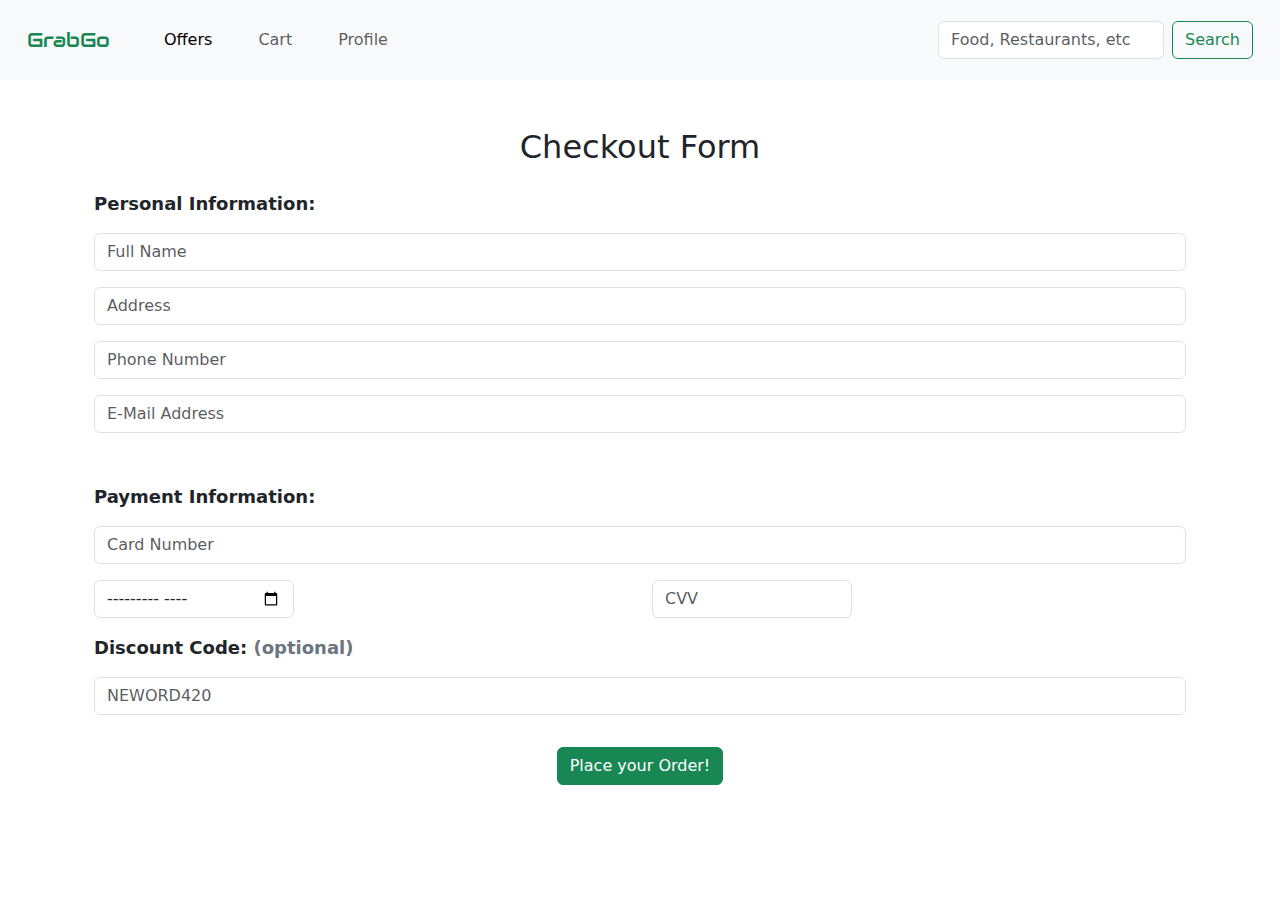
==== checkout.html @ b7c3b2dc "Add files via upload" ====
<!doctype html>
<html lang="en">

<head>
    <title>GrubGo - Pick your favourite dishes ASAP!</title>
    <meta charset="utf-8">
    <meta name="viewport" content="width=device-width, initial-scale=1">
    <link href="https://cdn.jsdelivr.net/npm/bootstrap@5.3.3/dist/css/bootstrap.min.css" rel="stylesheet" integrity="sha384-QWTKZyjpPEjISv5WaRU9OFeRpok6YctnYmDr5pNlyT2bRjXh0JMhjY6hW+ALEwIH" crossorigin="anonymous">
    <link rel="stylesheet" href="style.css">
    <link rel="preconnect" href="https://fonts.googleapis.com">
    <link rel="preconnect" href="https://fonts.gstatic.com" crossorigin>
    <link href="https://fonts.googleapis.com/css2?family=Audiowide&family=Press+Start+2P&display=swap" rel="stylesheet">

    <style>
        /* Custom styling for banner */
        .banner {
            background-image: url('https://png.pngtree.com/thumb_back/fw800/background/20240612/pngtree-cookies-with-coffee-beans-and-milk-image_15748825.jpg');
            background-size: cover;
            background-position: center;
            color: #fff;
            text-align: center;
            padding: 80px 20px;
            position: relative;
        }

        .banner-overlay {
            position: absolute;
            top: 0;
            left: 0;
            right: 0;
            bottom: 0;
            background-color: rgba(0, 0, 0, 0.5); /* Dark overlay for readability */
        }

        .banner-content {
            position: relative;
            z-index: 1;
        }

        .discount-text {
            font-size: 1.5rem;
            font-weight: bold;
            color: #ffeb3b; /* Highlighted discount color */
        }

        .banner-btn {
            background-color: #b42bf4;
            color: #ffffff;
            border: none;
        }

        .search-btn {
            background-color: #b42bf4;
            color: white;
        }

        /* Top Restaurants Cards */
        .restaurant-card {
            width: 100%;
            background-color: #f8f9fa;
            display: flex;
            align-items: center;
            justify-content: center;
            border-radius: 10px;
            box-shadow: 0 4px 8px rgba(0, 0, 0, 0.1);
            font-weight: bold;
            font-size: 1rem;
            color: #b42bf4;
            height: 120px;
            text-align: center;
        }

        /* Popular Dishes Cards */
        .food-card .card-body {
            text-align: center;
        }

        .food-card-title {
            font-size: 1.2rem;
            font-weight: bold;
            color: #b42bf4;
        }

        .food-card-price {
            font-size: 1rem;
            color: #555;
        }
    </style>
</head>

<body>
    <!-- Navbar -->
    <nav class="navbar navbar-expand-lg bg-body-tertiary">
        <div class="container-fluid">
            <a class="navbar-brand text-success" href="index.html" style="font-family: 'Audiowide', sans-serif;">GrabGo</a>
            <button class="navbar-toggler" type="button" data-bs-toggle="collapse" data-bs-target="#navbarSupportedContent" aria-controls="navbarSupportedContent" aria-expanded="false" aria-label="Toggle navigation">
                <span class="navbar-toggler-icon"></span>
            </button>
            <div class="collapse navbar-collapse" id="navbarSupportedContent">
                <ul class="navbar-nav me-auto mb-2 mb-lg-0">
                    <li class="nav-item">
                        <a class="nav-link active" aria-current="page" href="#">Offers</a>
                    </li>
                    <li class="nav-item">
                        <a class="nav-link" href="#" data-bs-toggle="modal" data-bs-target="#checkoutModal">Cart</a>
                    </li>
                    <li class="nav-item">
                        <a class="nav-link" href="#">Profile</a>
                    </li>
                </ul>
                <form class="d-flex" role="search">
                    <input class="form-control me-2" type="search" placeholder="Food, Restaurants, etc" aria-label="Search">
                    <button class="btn btn-outline-success" type="submit">Search</button>
                </form>
            </div>
        </div>
    </nav>

    <div class="container checkout">
        <div class="container my-5">
            <div class="container d-flex justify-content-center">
                <h2 class="mb-4">Checkout Form</h2>
            </div>
            <form class="personal-details">
                <div class="personal-details-header">
                    <p>Personal Information:</p>
                </div>
                <!-- Name Field -->
                <div class="mb-3">
                    <input type="text" class="form-control" id="name" placeholder="Full Name" required>
                </div>
    
                <!-- Address Field -->
                <div class="mb-3">
                    <input type="text" class="form-control" id="address" placeholder="Address" required>
                </div>
    
                <!-- Phone Number Field -->
                <div class="mb-3">
                    <input type="tel" class="form-control" id="phone" placeholder="Phone Number" required>
                </div>
    
                <!-- Email Field -->
                <div class="mb-3">
                    <input type="email" class="form-control" id="email" placeholder="E-Mail Address" required>
                </div>
            </form>
    
            <!-- Payment Info Section -->
            <div class="payment-info-section">
                <form>
                    <div class="payment-details-header">
                        <p>Payment Information:</p>
                    </div>
                    <!-- Card Number -->
                    <div class="mb-3">
                        <input type="text" class="form-control" id="cardNumber" placeholder="Card Number" required>
                    </div>
    
                    <!-- Expiry Date and CVV fields side by side -->
                    <div class="row">
                        <!-- Expiry Date -->
                        <div class="col">
                            <div class="mb-3">
                                <input type="month" class="form-control form-small" id="expiryDate" required>
                            </div>
                        </div>
    
                        <!-- CVV -->
                        <div class="col">
                            <div class="mb-3">
                                <input type="text" class="form-control form-small" id="cvv" placeholder="CVV" required>
                            </div>
                        </div>
                    </div>
                </form>
            </div>
            <div class="discount-section">
                <!-- Discount Code (Optional) -->
                <div class="discount-details-header">
                    <p>Discount Code: <span class="text-secondary">(optional)</span></p>
                </div>
                <div class="mb-3">
                    <input type="text" class="form-control optional" id="discountCode" placeholder="NEWORD420">
                </div>
            </div>
    
            <div class="container d-flex justify-content-center">
                <!-- Proceed to Payment Button -->
                <button type="submit" class="btn btn-success mt-3">Place your Order!</button>
            </div>
        </div>
    </div>

    <!-- Bootstrap JS -->
    <script src="https://cdn.jsdelivr.net/npm/bootstrap@5.3.3/dist/js/bootstrap.bundle.min.js" integrity="sha384-YvpcrYf0tY3lHB60NNkmXc5s9fDVZLESaAA55NDzOxhy9GkcIdslK1eN7N6jIeHz" crossorigin="anonymous"></script>
</body>

</html>
---- style.css ----
body{
    overflow-x: hidden;
}
 
 /* Custom styling for banner */
 .banner {
    background-image: url('https://png.pngtree.com/thumb_back/fw800/background/20240612/pngtree-cookies-with-coffee-beans-and-milk-image_15748825.jpg');
    background-size: cover;
    background-position: center;
    color: #fff;
    text-align: center;
    padding: 80px 20px;
    position: relative;
}

.banner2 {
    background-image: url('https://media.istockphoto.com/id/1144820743/photo/pizza-chef-preparing-pizza-at-the-restaurant.jpg?s=612x612&w=0&k=20&c=QMcGU_j2hwvl7LG-KmWXCfnYVulH_b8zywKLSmHswRo=');
    background-size: cover;
    background-position: center;
    color: #fff;
    text-align: center;
    padding: 80px 20px;
    position: relative;
}

.navbar{
        height: 80px;
        padding-left: 15px;
        padding-right: 15px;
    }

.nav-link{
    margin-left: 30px;
}

.banner-overlay {
    position: absolute;
    top: 0;
    left: 0;
    right: 0;
    bottom: 0;
    background-color: rgba(0, 0, 0, 0.5); /* Dark overlay for readability */
}

.banner-content {
    position: relative;
    z-index: 1;
}

.discount-text {
    font-size: 1.5rem;
    font-weight: bold;
    color: #ffeb3b; /* Highlighted discount color */
}

.banner-btn {
    background-color: #b42bf4;
    color: #ffffff;
    border: none;
}

.search-btn{
    background-color: #b42bf4;
    color: white;
}
       /* Top Restaurants Cards */
.restaurant-card {
    width: 100%;
    background-color: #f8f9fa;
    display: flex;
    align-items: center;
    justify-content: center;
    border-radius: 10px;
    box-shadow: 0 4px 8px rgba(0, 0, 0, 0.1);
    font-weight: bold;
    font-size: 1rem;
    height: 120px;
    text-align: center;
    transition: transform 0.3s ease, box-shadow 0.3s ease; /* Smooth transition for scaling and shadow */
}

/* Hover Effect */
.restaurant-card:hover {
    transform: scale(1.05); /* Scale up the card */
    box-shadow: 0 8px 16px rgba(0, 0, 0, 0.2); /* Increase shadow size */
    cursor: pointer; /* Change the cursor to indicate it's clickable */
}

        /* Popular Dishes Cards */
        .food-card .card-body {
            text-align: center;
        }
        .food-card-title {
            font-size: 1.2rem;
            font-weight: bold;
        }
        .food-card-price {
            font-size: 1rem;
            color: #555;
        }

.footer{
    margin-top: 100px;
    width: 100%;
}

@media (max-width: 767px) {
    .footer .col-lg-3,
    .footer .col-lg-2 {
        text-align: center;
    }

    .footer .col-md-6 {
        text-align: center;
    }
    
    .footer h5,
    .footer h6 {
        font-size: 1.2rem;
    }

    .footer ul {
        padding-left: 0;
        list-style-type: none;
    }
}

.personal-details{
    font-weight: bold;
}

.discount-section{
    font-weight: bold;
}

/* Payment Info Section */
.payment-info-section {
    margin-top: 50px;
}

.payment-info-section h3 {
    margin-bottom: 20px;
    text-align: center;
}

.payment-info-section .form-label {
    font-weight: bold;
}

/* Adjusting the form fields */
.payment-info-section .form-group {
    margin-bottom: 1rem;
}

.payment-info-section .col-form-label {
    font-weight: bold;
}

/* Making Expiry Date and CVV fields smaller */
.payment-info-section .form-small {
    max-width: 200px;
}

/* Styling for making fields side by side */
.payment-info-section .row {
    justify-content: center;
}

.personal-details-header, .payment-details-header, .discount-details-header{
    font-weight: bold;
    font-size: 18px;
}
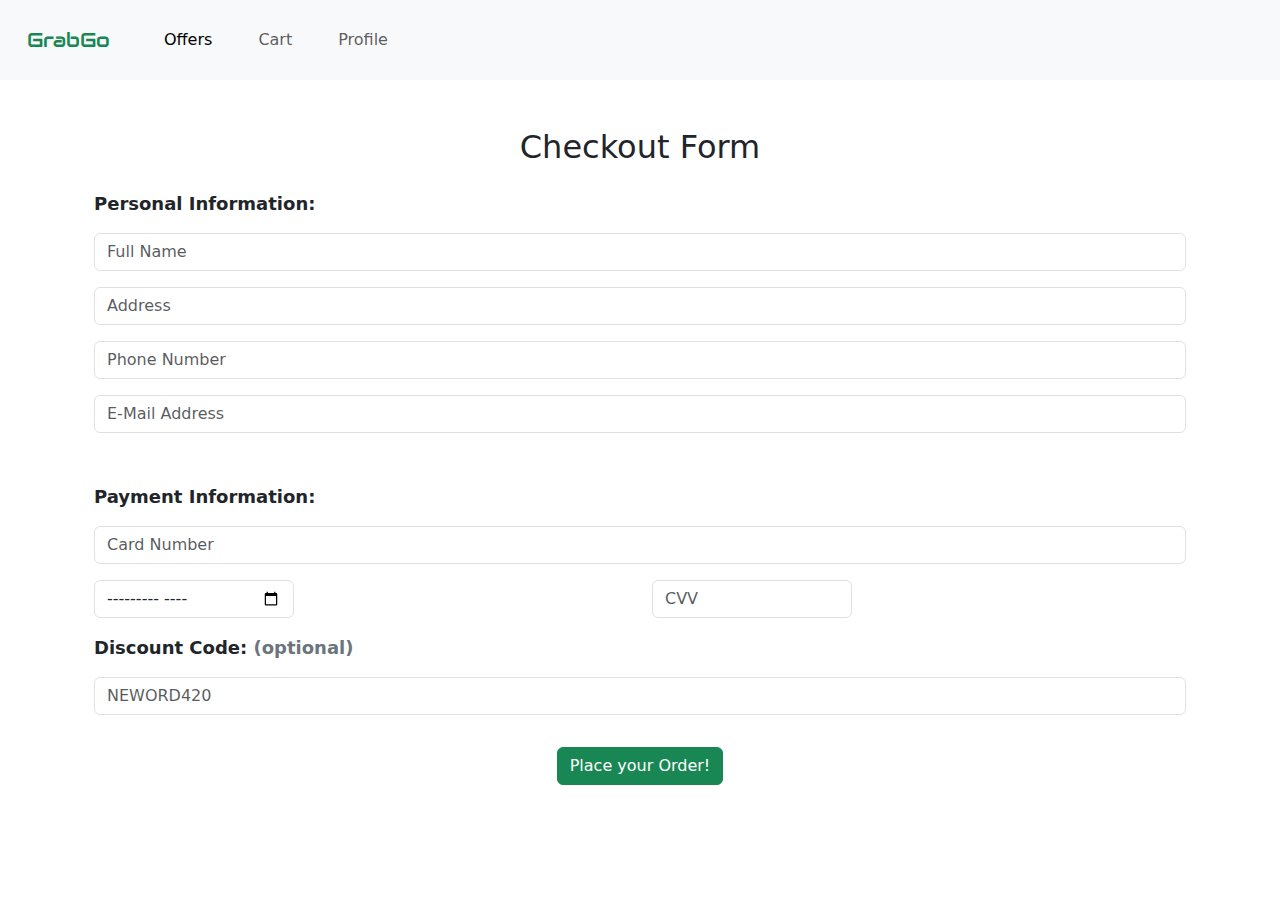
==== commit 98c06970: "Update checkout.html" ====
--- a/checkout.html
+++ b/checkout.html
@@ -10,82 +10,6 @@
     <link rel="preconnect" href="https://fonts.googleapis.com">
     <link rel="preconnect" href="https://fonts.gstatic.com" crossorigin>
     <link href="https://fonts.googleapis.com/css2?family=Audiowide&family=Press+Start+2P&display=swap" rel="stylesheet">
-
-    <style>
-        /* Custom styling for banner */
-        .banner {
-            background-image: url('https://png.pngtree.com/thumb_back/fw800/background/20240612/pngtree-cookies-with-coffee-beans-and-milk-image_15748825.jpg');
-            background-size: cover;
-            background-position: center;
-            color: #fff;
-            text-align: center;
-            padding: 80px 20px;
-            position: relative;
-        }
-
-        .banner-overlay {
-            position: absolute;
-            top: 0;
-            left: 0;
-            right: 0;
-            bottom: 0;
-            background-color: rgba(0, 0, 0, 0.5); /* Dark overlay for readability */
-        }
-
-        .banner-content {
-            position: relative;
-            z-index: 1;
-        }
-
-        .discount-text {
-            font-size: 1.5rem;
-            font-weight: bold;
-            color: #ffeb3b; /* Highlighted discount color */
-        }
-
-        .banner-btn {
-            background-color: #b42bf4;
-            color: #ffffff;
-            border: none;
-        }
-
-        .search-btn {
-            background-color: #b42bf4;
-            color: white;
-        }
-
-        /* Top Restaurants Cards */
-        .restaurant-card {
-            width: 100%;
-            background-color: #f8f9fa;
-            display: flex;
-            align-items: center;
-            justify-content: center;
-            border-radius: 10px;
-            box-shadow: 0 4px 8px rgba(0, 0, 0, 0.1);
-            font-weight: bold;
-            font-size: 1rem;
-            color: #b42bf4;
-            height: 120px;
-            text-align: center;
-        }
-
-        /* Popular Dishes Cards */
-        .food-card .card-body {
-            text-align: center;
-        }
-
-        .food-card-title {
-            font-size: 1.2rem;
-            font-weight: bold;
-            color: #b42bf4;
-        }
-
-        .food-card-price {
-            font-size: 1rem;
-            color: #555;
-        }
-    </style>
 </head>
 
 <body>
@@ -108,10 +32,6 @@
                         <a class="nav-link" href="#">Profile</a>
                     </li>
                 </ul>
-                <form class="d-flex" role="search">
-                    <input class="form-control me-2" type="search" placeholder="Food, Restaurants, etc" aria-label="Search">
-                    <button class="btn btn-outline-success" type="submit">Search</button>
-                </form>
             </div>
         </div>
     </nav>
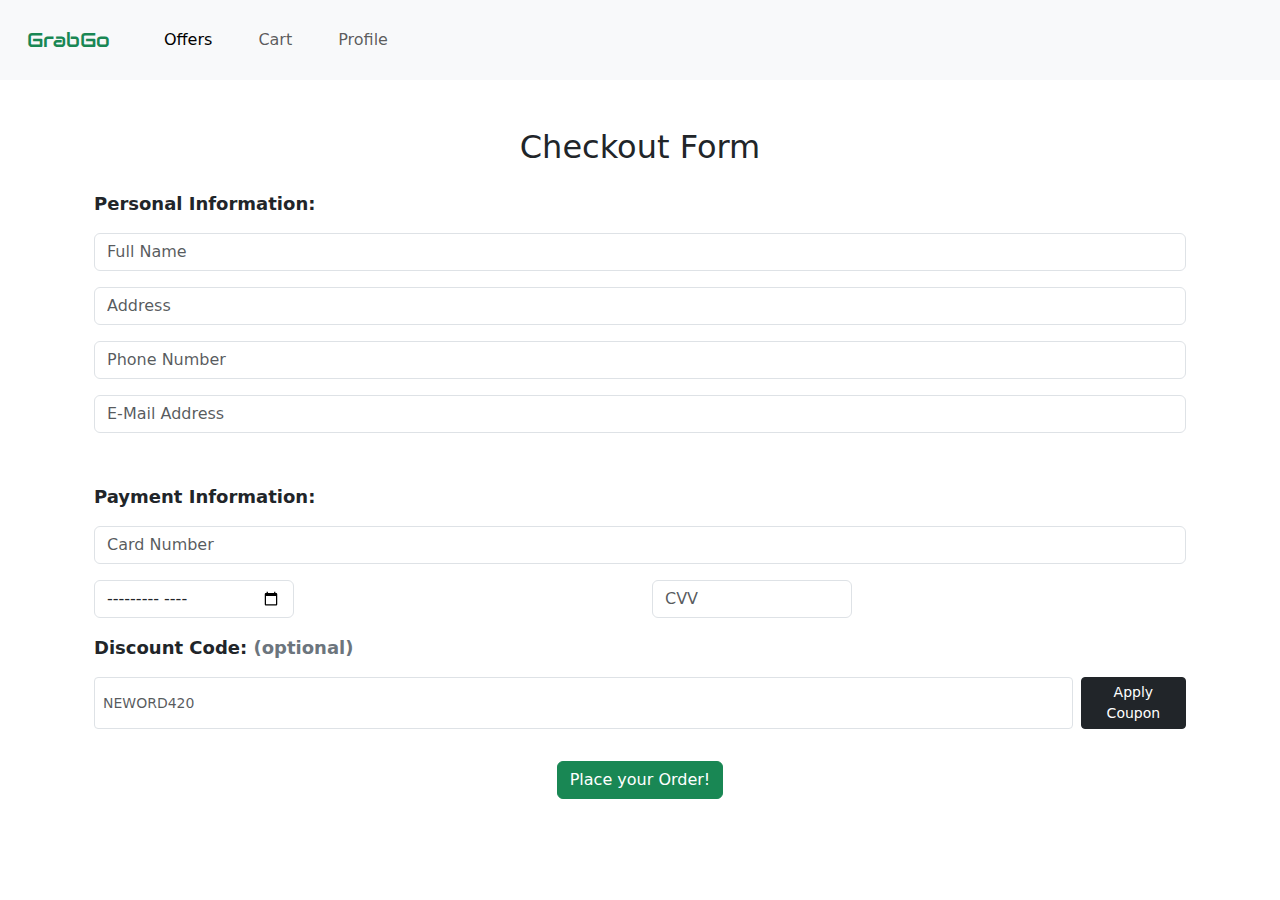
==== commit 120e36e9: "Update checkout.html" ====
--- a/checkout.html
+++ b/checkout.html
@@ -100,8 +100,9 @@
                 <div class="discount-details-header">
                     <p>Discount Code: <span class="text-secondary">(optional)</span></p>
                 </div>
-                <div class="mb-3">
-                    <input type="text" class="form-control optional" id="discountCode" placeholder="NEWORD420">
+                <div class="mb-3 d-flex">
+                    <input type="text" class="form-control form-control-sm optional" id="discountCode" placeholder="NEWORD420">
+                    <button class="btn btn-dark btn-sm ms-2" id="applyCouponBtn">Apply Coupon</button>
                 </div>
             </div>
     
--- a/style.css
+++ b/style.css
@@ -1,9 +1,8 @@
 body{
     overflow-x: hidden;
 }
- 
- /* Custom styling for banner */
- .banner {
+/* Custom styling for banner */
+.banner {
     background-image: url('https://png.pngtree.com/thumb_back/fw800/background/20240612/pngtree-cookies-with-coffee-beans-and-milk-image_15748825.jpg');
     background-size: cover;
     background-position: center;
@@ -12,7 +11,6 @@
     padding: 80px 20px;
     position: relative;
 }
-
 .banner2 {
     background-image: url('https://media.istockphoto.com/id/1144820743/photo/pizza-chef-preparing-pizza-at-the-restaurant.jpg?s=612x612&w=0&k=20&c=QMcGU_j2hwvl7LG-KmWXCfnYVulH_b8zywKLSmHswRo=');
     background-size: cover;
@@ -22,48 +20,43 @@
     padding: 80px 20px;
     position: relative;
 }
-
 .navbar{
-        height: 80px;
-        padding-left: 15px;
-        padding-right: 15px;
-    }
-
+    height: 80px;
+    padding-left: 15px;
+    padding-right: 15px;
+}
 .nav-link{
     margin-left: 30px;
 }
-
 .banner-overlay {
     position: absolute;
     top: 0;
     left: 0;
     right: 0;
     bottom: 0;
-    background-color: rgba(0, 0, 0, 0.5); /* Dark overlay for readability */
+    background-color: rgba(0, 0, 0, 0.5);
+   /* Dark overlay for readability */
 }
-
 .banner-content {
     position: relative;
     z-index: 1;
 }
-
 .discount-text {
     font-size: 1.5rem;
     font-weight: bold;
-    color: #ffeb3b; /* Highlighted discount color */
+    color: #ffeb3b;
+   /* Highlighted discount color */
 }
-
 .banner-btn {
     background-color: #b42bf4;
     color: #ffffff;
     border: none;
 }
-
 .search-btn{
     background-color: #b42bf4;
     color: white;
 }
-       /* Top Restaurants Cards */
+/* Top Restaurants Cards */
 .restaurant-card {
     width: 100%;
     background-color: #f8f9fa;
@@ -76,97 +69,82 @@
     font-size: 1rem;
     height: 120px;
     text-align: center;
-    transition: transform 0.3s ease, box-shadow 0.3s ease; /* Smooth transition for scaling and shadow */
+    transition: transform 0.3s ease, box-shadow 0.3s ease;
+   /* Smooth transition for scaling and shadow */
 }
-
 /* Hover Effect */
 .restaurant-card:hover {
-    transform: scale(1.05); /* Scale up the card */
-    box-shadow: 0 8px 16px rgba(0, 0, 0, 0.2); /* Increase shadow size */
-    cursor: pointer; /* Change the cursor to indicate it's clickable */
+    transform: scale(1.05);
+   /* Scale up the card */
+    box-shadow: 0 8px 16px rgba(0, 0, 0, 0.2);
+   /* Increase shadow size */
+    cursor: pointer;
+   /* Change the cursor to indicate it's clickable */
 }
-
-        /* Popular Dishes Cards */
-        .food-card .card-body {
-            text-align: center;
-        }
-        .food-card-title {
-            font-size: 1.2rem;
-            font-weight: bold;
-        }
-        .food-card-price {
-            font-size: 1rem;
-            color: #555;
-        }
-
+/* Popular Dishes Cards */
+.food-card .card-body {
+    text-align: center;
+}
+.food-card-title {
+    font-size: 1.2rem;
+    font-weight: bold;
+}
+.food-card-price {
+    font-size: 1rem;
+    color: #555;
+}
 .footer{
     margin-top: 100px;
     width: 100%;
 }
-
 @media (max-width: 767px) {
-    .footer .col-lg-3,
-    .footer .col-lg-2 {
+    .footer .col-lg-3, .footer .col-lg-2 {
         text-align: center;
-    }
-
+   }
     .footer .col-md-6 {
         text-align: center;
-    }
-    
-    .footer h5,
-    .footer h6 {
+   }
+    .footer h5, .footer h6 {
         font-size: 1.2rem;
-    }
-
+   }
     .footer ul {
         padding-left: 0;
         list-style-type: none;
-    }
+   }
 }
-
 .personal-details{
     font-weight: bold;
 }
-
 .discount-section{
     font-weight: bold;
 }
-
 /* Payment Info Section */
 .payment-info-section {
     margin-top: 50px;
 }
-
 .payment-info-section h3 {
     margin-bottom: 20px;
     text-align: center;
 }
-
 .payment-info-section .form-label {
     font-weight: bold;
 }
-
 /* Adjusting the form fields */
 .payment-info-section .form-group {
     margin-bottom: 1rem;
 }
-
 .payment-info-section .col-form-label {
     font-weight: bold;
 }
-
 /* Making Expiry Date and CVV fields smaller */
 .payment-info-section .form-small {
     max-width: 200px;
 }
-
 /* Styling for making fields side by side */
 .payment-info-section .row {
     justify-content: center;
 }
-
 .personal-details-header, .payment-details-header, .discount-details-header{
     font-weight: bold;
     font-size: 18px;
-}+}
